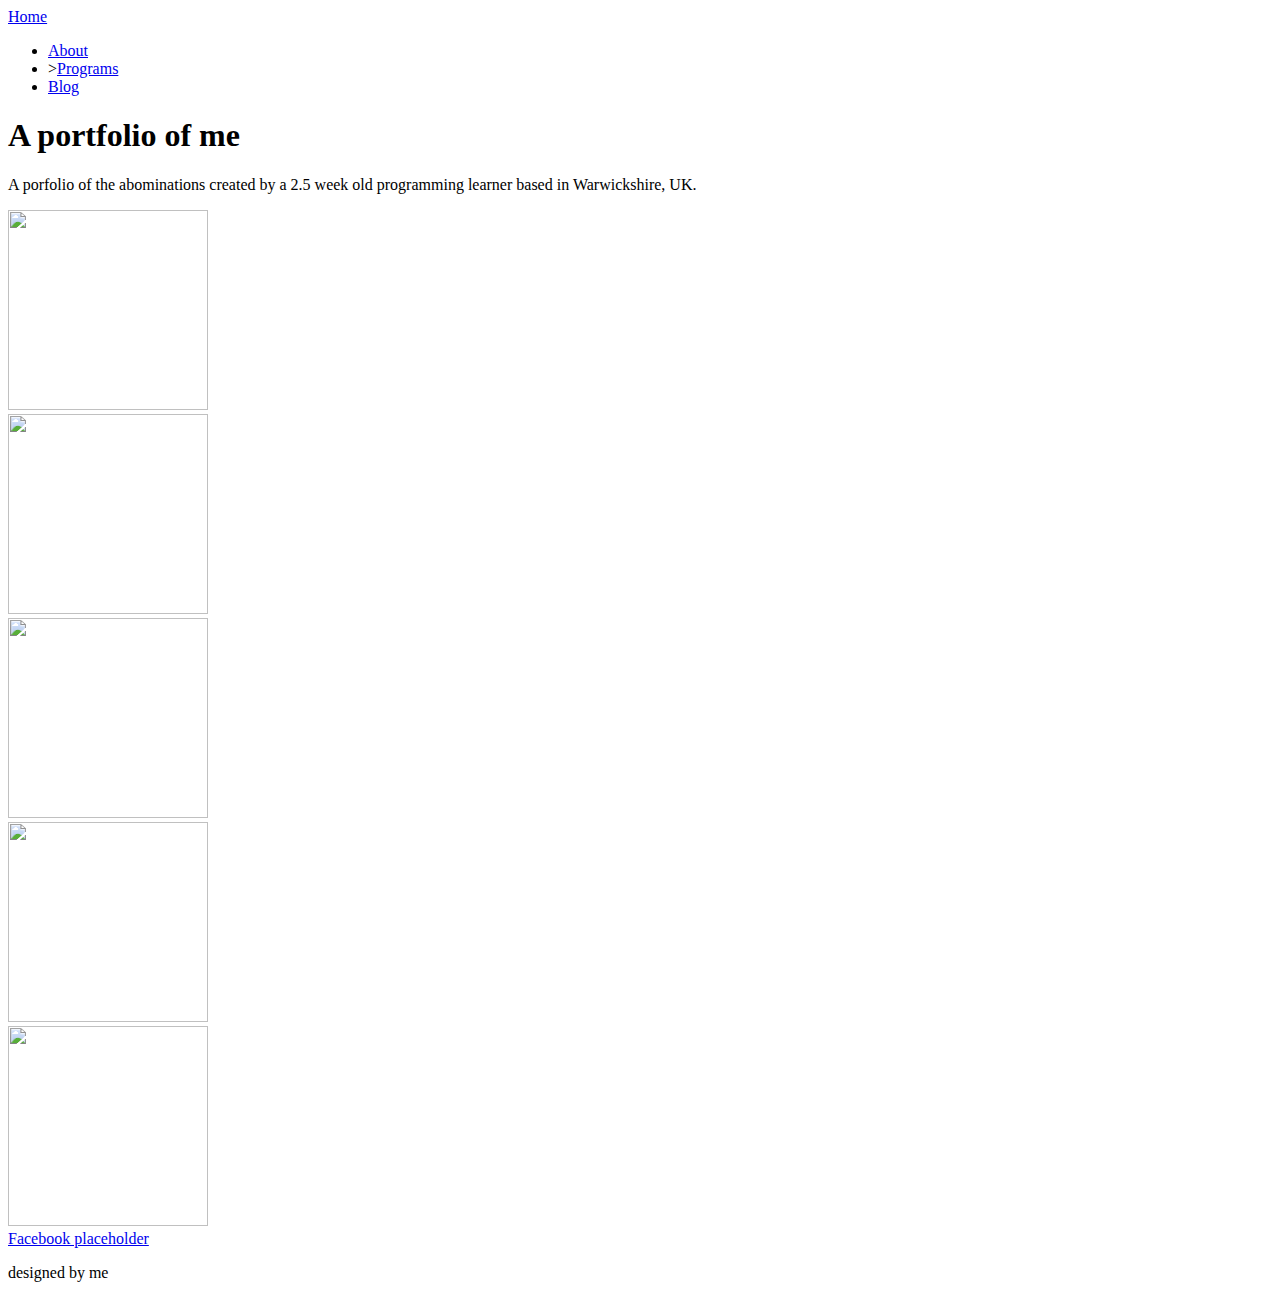
==== Index.html @ 4a974042 "d" ====
<!DOCTYPE html>
<html lang="en">
  <head>
    <meta charset="utf-8">
    <meta http-equiv="X-UA-Compatible" content="IE=edge">
    <meta name="viewport" content="width=device-width, initial-scale=1">
    
    <title>Portfolio website</title>

    <link href='https://fonts.googleapis.com/css?family=Ubuntu+Mono|Roboto+Mono&effect=emboss' rel='stylesheet' type='text/css'>
    <link rel="stylesheet" href="file:///H:programming/portfolio/bootstrap.min.css"/>
    <link rel="stylesheet" type="text/css" = href="file:///H:programming/portfolio/css/main.css"/>

    <!--[if lt IE 9]>
      <script src="https://oss.maxcdn.com/html5shiv/3.7.2/html5shiv.min.js"></script>
      <script src="https://oss.maxcdn.com/respond/1.4.2/respond.min.js"></script>
    <![endif]-->
  </head>
  <body>

  <script src="https://ajax.googleapis.com/ajax/libs/jquery/1.11.3/jquery.min.js"></script>
    
    <script src="js/bootstrap.min.js"></script>
    <div class="nav-bar"> 
      <div class="container">
      <div class="btn btn-default"><a href="#">Home</a></div>
        <div class="nav nav-pills pull-right">
          <ul>
            <li><a href="#">About</a></li>
            <li>><a href="#">Programs</a></li>
            <li><a href="#">Blog</a></li>
          </ul>
        </div>
      </div>
    </div>

    <header>
      <div class="container">
        <h1> A portfolio of me </h1>
        <p> A porfolio of the abominations created by a 2.5 week old programming learner based in Warwickshire, UK.</p>
      </div>
    </header>

    <div class="jumbotron">
      <div class="container">
        <div class="row">
          <div class="a col-md-4" width="200" height="200">
          </div>
          <div class="central col-md-4">
            <img src="file:///H:/programming/portfolio/img/sparks.jpg" width="200" height="200" />
          </div>
          <div class="b col-md-4" width="200" height="200">
          </div>
          
        </div>
        <div class="row">
          <div class="col-md-4">
          <img src="file:///H:/programming/portfolio/img/rome.jpg" width="200" height="200" />
          </div>
          <div class="col-md-4">
          <img src="file:///H:/programming/portfolio/img/dew.jpg" width="200" height="200" />
          </div>
          <div class="col-md-4">
          <img src="file:///H:/programming/portfolio/img/kunshan.jpg" width="200" height="200" />
          </div>
        </div>
        <div class="row">
          <div class="c col-md-4" width="200" height="200">
          </div>
          <div class="central col-md-4">
            <img src="file:///H:/programming/portfolio/img/road.jpg" width="200" height="200" />
          </div>
          <div class="d col-md-4" width="200" height="200">
            
          </div>
          
        </div>
        
      </div>
    </div>

    <footer class="footer">
      <a href="#" title="This is not a real link!">Facebook placeholder</a>
      <p>designed by me </p>
    </footer>




    
    
  </body>
</html>
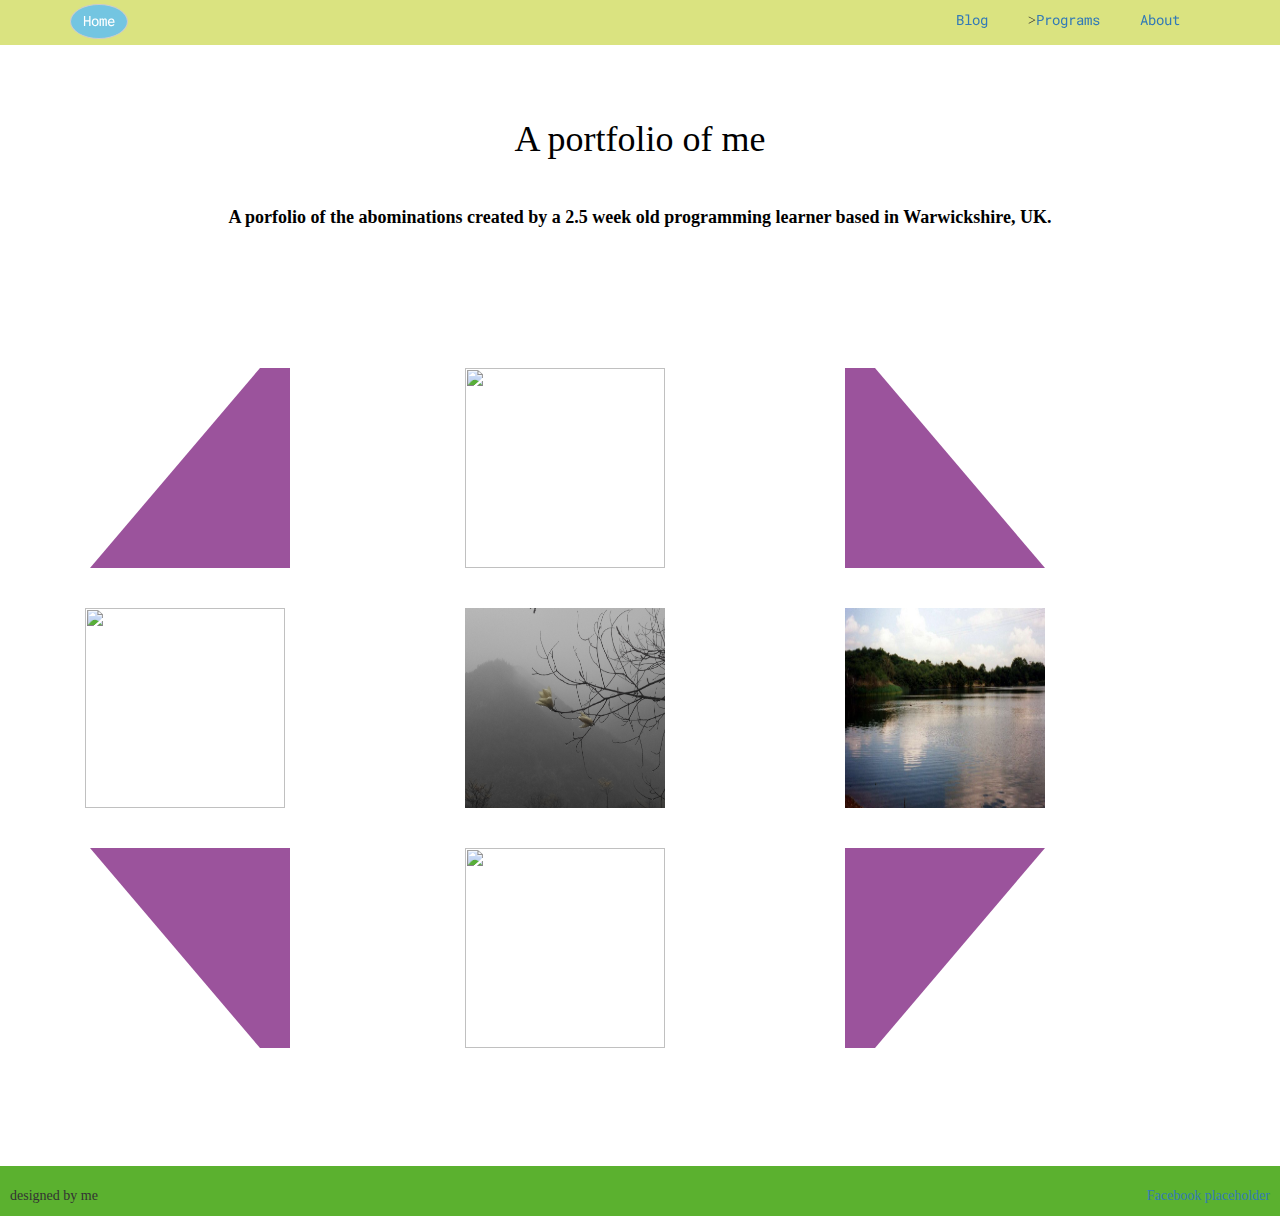
==== commit b5ac221f: "Update Index.html" ====
--- a/Index.html
+++ b/Index.html
@@ -8,8 +8,8 @@
     <title>Portfolio website</title>
 
     <link href='https://fonts.googleapis.com/css?family=Ubuntu+Mono|Roboto+Mono&effect=emboss' rel='stylesheet' type='text/css'>
-    <link rel="stylesheet" href="file:///H:programming/portfolio/bootstrap.min.css"/>
-    <link rel="stylesheet" type="text/css" = href="file:///H:programming/portfolio/css/main.css"/>
+    <link rel="stylesheet" href="/bootstrap.min.css"/>
+    <link rel="stylesheet" type="text/css" = href="/css/main.css"/>
 
     <!--[if lt IE 9]>
       <script src="https://oss.maxcdn.com/html5shiv/3.7.2/html5shiv.min.js"></script>
@@ -47,7 +47,7 @@
           <div class="a col-md-4" width="200" height="200">
           </div>
           <div class="central col-md-4">
-            <img src="file:///H:/programming/portfolio/img/sparks.jpg" width="200" height="200" />
+            <img src="/img/sparks.jpg" width="200" height="200" />
           </div>
           <div class="b col-md-4" width="200" height="200">
           </div>
@@ -55,20 +55,20 @@
         </div>
         <div class="row">
           <div class="col-md-4">
-          <img src="file:///H:/programming/portfolio/img/rome.jpg" width="200" height="200" />
+          <img src="/img/rome.jpg" width="200" height="200" />
           </div>
           <div class="col-md-4">
-          <img src="file:///H:/programming/portfolio/img/dew.jpg" width="200" height="200" />
+          <img src="/img/dew.jpg" width="200" height="200" />
           </div>
           <div class="col-md-4">
-          <img src="file:///H:/programming/portfolio/img/kunshan.jpg" width="200" height="200" />
+          <img src="/img/kunshan.jpg" width="200" height="200" />
           </div>
         </div>
         <div class="row">
           <div class="c col-md-4" width="200" height="200">
           </div>
           <div class="central col-md-4">
-            <img src="file:///H:/programming/portfolio/img/road.jpg" width="200" height="200" />
+            <img src="/img/road.jpg" width="200" height="200" />
           </div>
           <div class="d col-md-4" width="200" height="200">
             
@@ -90,4 +90,4 @@
     
     
   </body>
-</html>+</html>
--- a/css/main.css
+++ b/css/main.css
@@ -0,0 +1,147 @@
+html, body {
+	font-family: "Ubunto Mono";
+	margin: 0;
+	padding: 0:;
+}
+
+img {
+	vertical-align: middle;
+	margin-bottom: 20px;
+	display: inline-block;
+}
+
+.row {
+	display: inline;
+}
+
+/*navigation bar*/
+
+.nav-bar{
+	position: fixed;
+	width: 100%;
+	height: 45px;
+	background-color: rgba(182, 200, 2, 0.5)
+}
+
+.nav ul li{
+	float: right;
+	list-style: none;
+	text-align: center;
+	margin-right: 20px;
+	display: inline-block;
+	padding: 10px;
+	text-decoration: none;
+}
+
+.nav ul li a, .btn a{
+	text-decoration: none;
+	font-family: "Roboto Mono"
+}
+
+.nav-pills li a:hover,
+.btn:hover {
+  background-color:rgb(227, 97, 154);
+  box-shadow:0 2px 4px rgba(0,0,0,.5); 
+  padding: 10px;
+  border-radius: 50%;
+}
+
+.btn{
+	border-radius: 100%;
+	font-family: "Roboto Mono"
+	padding: 25px;
+	background-color: rgb(115, 197, 225);
+	text-decoration: none;
+	color: rgb(182, 200, 2);
+	margin-top: 4px;
+	right: 30px;
+}
+
+.btn a {
+	color: #fff;
+	font-weight: 400;
+}
+
+header {
+	background-image: url(file:///H:/programming/portfolio/img/blue-binary-background.jpg);
+	background-size: 100% 100%;
+	height: 300px;
+	text-align: center;
+	color: black;
+}
+
+header h1{
+	
+	margin-top: 120px;
+}
+
+header p{
+	font-size: 18px;
+	font-weight: 700;
+	margin: 45px;
+}
+
+.jumbotron {
+	background: url(file:///H:/programming/portfolio/img/space.jpg);
+	background-size: cover;
+	bac
+	margin-bottom: 0;
+}
+
+.central {
+	left: 180px;
+}
+
+.a {
+ 	width: 0; 
+	height: 0; 
+	border-bottom: 200px solid rgb(155, 83, 156); 
+	border-left: 170px solid transparent; 
+	top: 0;
+	left: 20px;
+}
+
+.b { 
+	width: 0; 
+	height: 0; 
+	border-bottom: 200px solid rgb(155, 83, 156); 
+	border-right: 170px solid transparent; 
+	float: right;
+	right: 165px;
+}
+
+.c {
+	width: 0; 
+	height: 0; 
+	border-top: 200px solid rgb(155, 83, 156); 
+	border-left: 170px solid transparent;
+	left: 20px;
+}
+
+.d {
+	width: 0; 
+	height: 0; 
+	border-top: 200px solid rgb(155, 83, 156); 
+	border-right: 170px solid transparent;
+	float: right;
+	right: 165px;
+}
+
+.footer {
+	background-color: rgb(91, 177, 47);
+	height: 50px;
+	margin-top: 0;
+}
+
+footer a {
+	margin-top: 20px;
+	margin-right: 10px;
+	float: right;
+}
+
+footer p {
+	margin-top: 20px;
+	float: left;
+	margin-left: 10px;
+
+}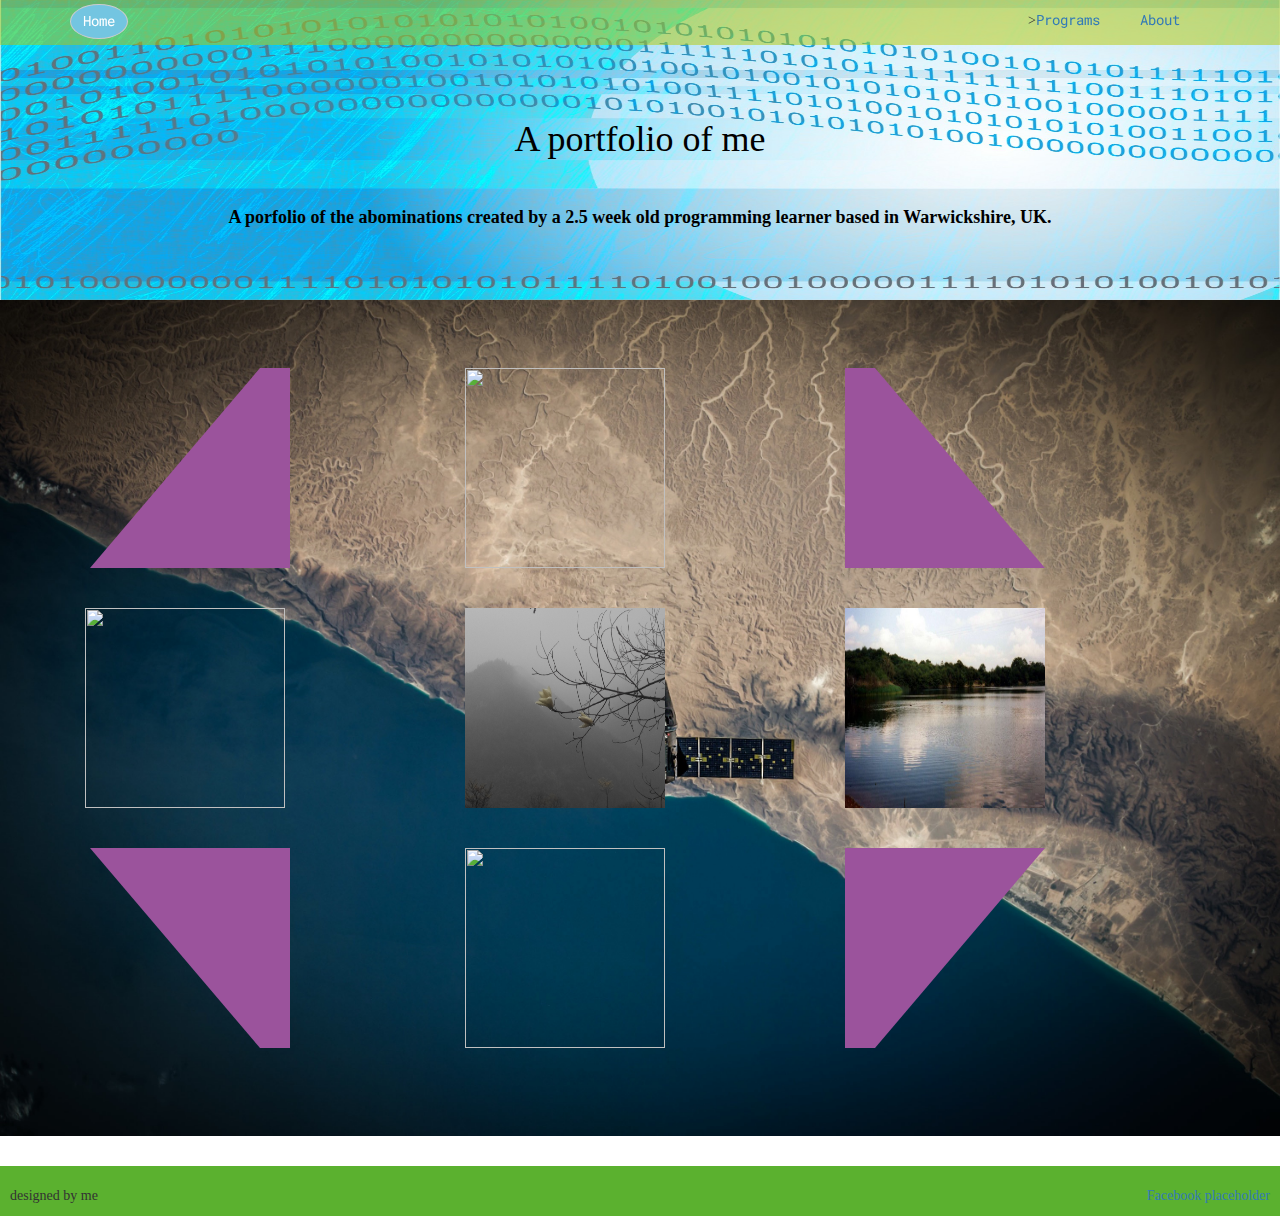
==== commit b0c73012: "Content alteration" ====
--- a/Index.html
+++ b/Index.html
@@ -28,7 +28,6 @@
           <ul>
             <li><a href="#">About</a></li>
             <li>><a href="#">Programs</a></li>
-            <li><a href="#">Blog</a></li>
           </ul>
         </div>
       </div>
--- a/css/main.css
+++ b/css/main.css
@@ -63,7 +63,7 @@
 }
 
 header {
-	background-image: url(file:///H:/programming/portfolio/img/blue-binary-background.jpg);
+	background-image: url(/img/blue-binary-background.jpg);
 	background-size: 100% 100%;
 	height: 300px;
 	text-align: center;
@@ -82,7 +82,7 @@
 }
 
 .jumbotron {
-	background: url(file:///H:/programming/portfolio/img/space.jpg);
+	background: url(/img/space.jpg);
 	background-size: cover;
 	bac
 	margin-bottom: 0;
@@ -144,4 +144,4 @@
 	float: left;
 	margin-left: 10px;
 
-}+}
